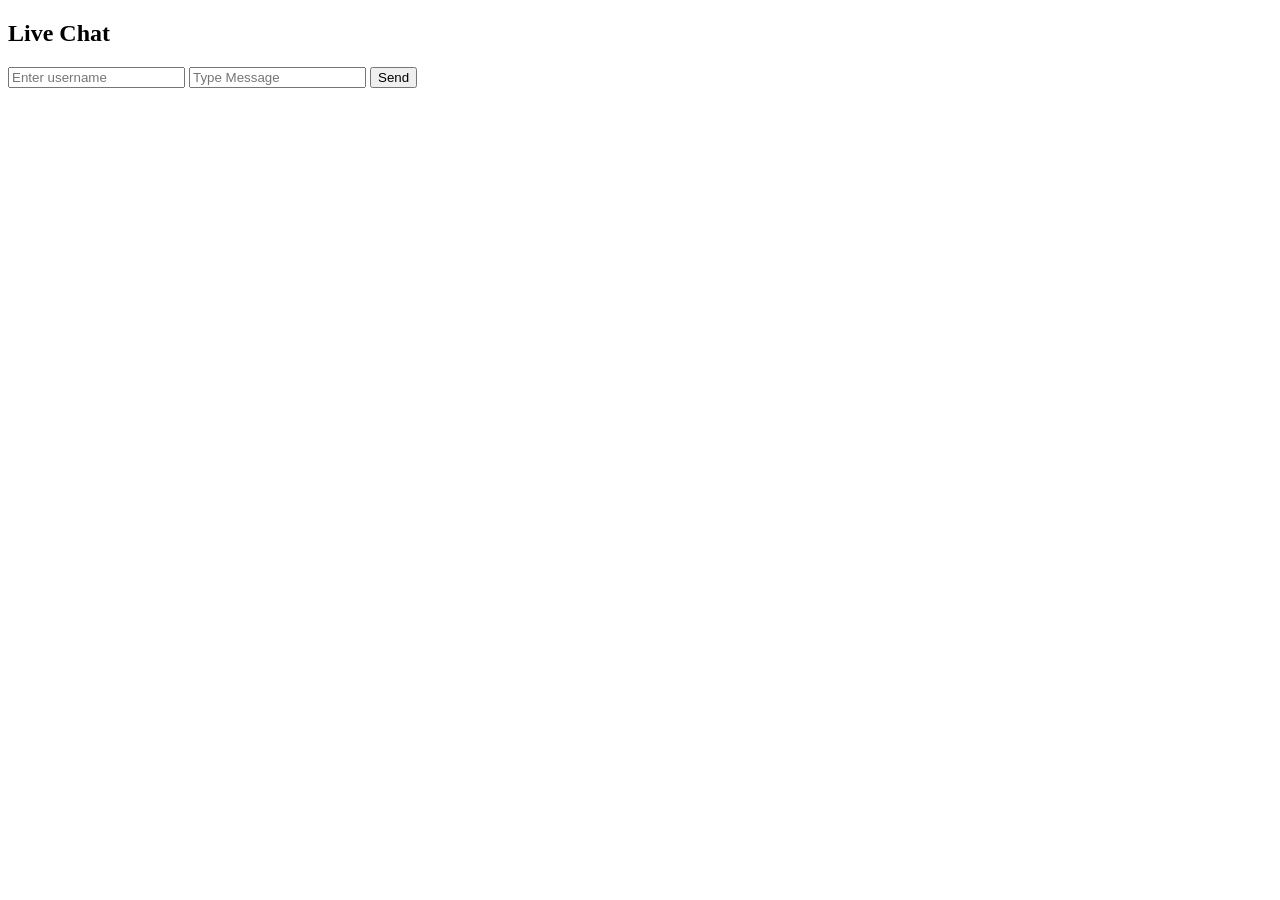
==== frontend/index.html @ 82d9e783 "websocket" ====
<!DOCTYPE html>
<html lang="en">

<head>
    <meta charset="UTF-8">
    <meta name="viewport" content="width=device-width, initial-scale=1.0">
    <title>Rupesh</title>
</head>

<body>

    <h2>Live Chat</h2>

    <input id="username" type="text" placeholder="Enter username">

    <input id="message" type="text" placeholder="Type Message">

    <button onclick="sendMessage()">Send</button>

    <p id="output"></p>

    <script src="script.js"></script>

</body>

</html>
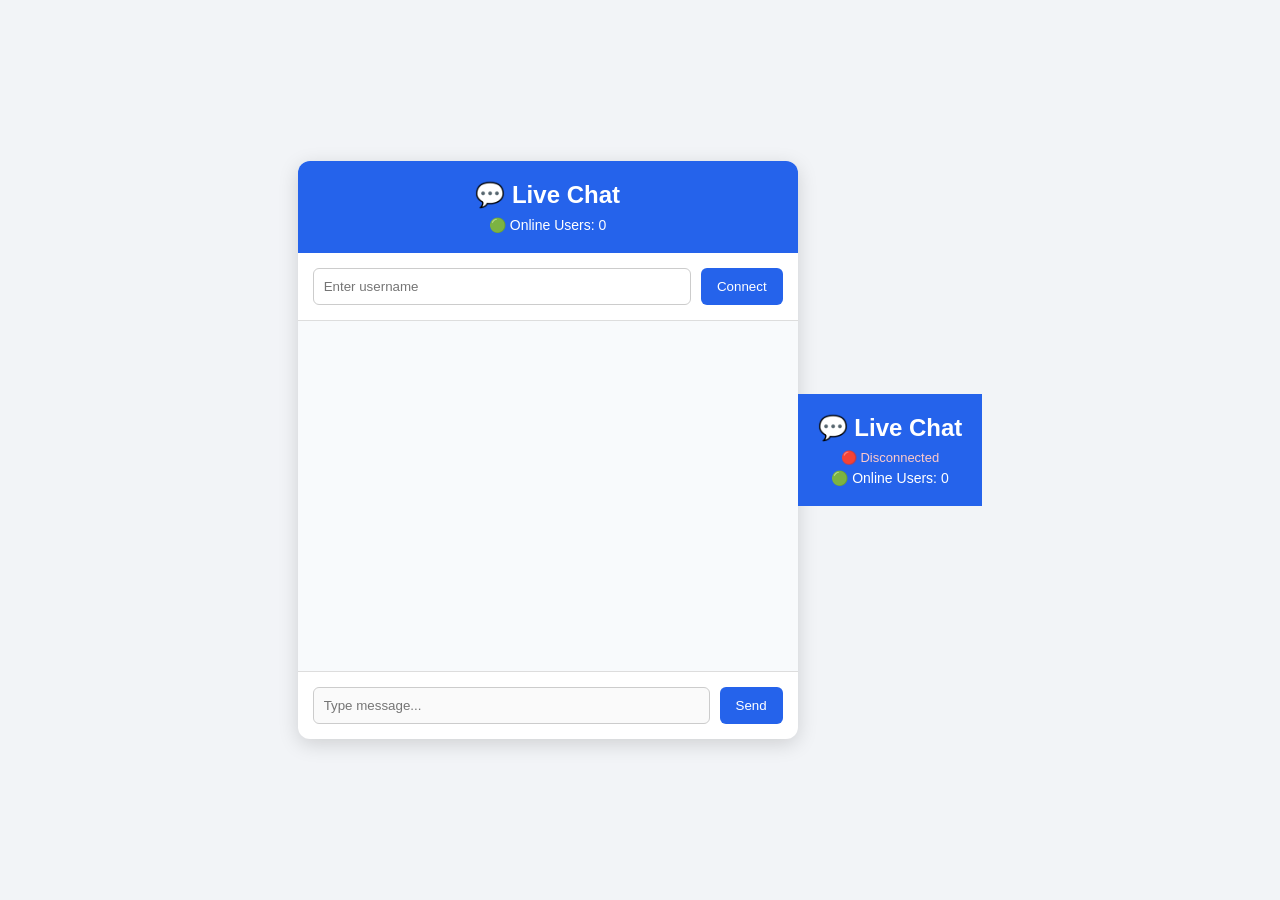
==== commit 24e031af: "websoct connected" ====
--- a/frontend/index.html
+++ b/frontend/index.html
@@ -2,22 +2,84 @@
 <html lang="en">
 
 <head>
+
     <meta charset="UTF-8">
+
     <meta name="viewport" content="width=device-width, initial-scale=1.0">
-    <title>Rupesh</title>
+
+    <title>Live Chat</title>
+
+    <link rel="stylesheet" href="style.css">
+
 </head>
 
 <body>
 
-    <h2>Live Chat</h2>
+    <div class="chat-container">
 
-    <input id="username" type="text" placeholder="Enter username">
+        <!-- Header -->
 
-    <input id="message" type="text" placeholder="Type Message">
+        <div class="chat-header">
 
-    <button onclick="sendMessage()">Send</button>
+            <h2>💬 Live Chat</h2>
 
-    <p id="output"></p>
+            <div class="online">
+                🟢 Online Users:
+                <span id="onlineUsers">0</span>
+            </div>
+
+        </div>
+
+
+        <!-- Username -->
+
+        <div class="user-section">
+
+            <input id="username" type="text" placeholder="Enter username">
+
+            <button id="connectButton" onclick="connect()">
+                Connect
+            </button>
+
+        </div>
+
+
+        <!-- Chat Messages -->
+
+        <div id="output" class="chat-area">
+
+        </div>
+
+
+        <!-- Message -->
+
+        <div class="message-section">
+
+            <input id="message" type="text" placeholder="Type message..." disabled>
+
+            <button id="sendButton" onclick="sendMessage()" disabled>
+                Send
+            </button>
+
+        </div>
+
+    </div>
+
+    <div class="chat-header">
+
+        <h2>💬 Live Chat</h2>
+
+        <div id="status" class="status disconnected">
+            🔴 Disconnected
+        </div>
+
+        <div class="online">
+            🟢 Online Users:
+            <span id="onlineUsers">0</span>
+        </div>
+
+    </div>
+
 
     <script src="script.js"></script>
 
--- a/frontend/style.css
+++ b/frontend/style.css
@@ -0,0 +1,127 @@
+* {
+    margin: 0;
+    padding: 0;
+    box-sizing: border-box;
+}
+
+body {
+    font-family: Arial, sans-serif;
+    background: #f2f4f7;
+
+    display: flex;
+    justify-content: center;
+    align-items: center;
+
+    min-height: 100vh;
+}
+
+.chat-container {
+    width: 500px;
+    background: white;
+
+    border-radius: 12px;
+    box-shadow: 0 5px 20px rgba(0, 0, 0, 0.15);
+
+    overflow: hidden;
+}
+
+/* Header */
+
+.chat-header {
+    background: #2563eb;
+    color: white;
+
+    padding: 20px;
+    text-align: center;
+}
+
+.chat-header h2 {
+    margin-bottom: 8px;
+}
+
+.online {
+    font-size: 14px;
+}
+
+/* User section */
+
+.user-section {
+    padding: 15px;
+
+    display: flex;
+    gap: 10px;
+
+    border-bottom: 1px solid #ddd;
+}
+
+.user-section input {
+    flex: 1;
+
+    padding: 10px;
+
+    border: 1px solid #ccc;
+    border-radius: 6px;
+}
+
+button {
+    padding: 10px 16px;
+
+    border: none;
+    border-radius: 6px;
+
+    background: #2563eb;
+    color: white;
+
+    cursor: pointer;
+}
+
+button:hover {
+    background: #1d4ed8;
+}
+
+/* Chat area */
+
+.chat-area {
+    height: 350px;
+
+    padding: 15px;
+
+    overflow-y: auto;
+
+    background: #f8fafc;
+}
+
+/* Message input */
+
+.message-section {
+    display: flex;
+    gap: 10px;
+
+    padding: 15px;
+
+    border-top: 1px solid #ddd;
+}
+
+.message-section input {
+    flex: 1;
+
+    padding: 10px;
+
+    border: 1px solid #ccc;
+    border-radius: 6px;
+}
+
+/* Connection status */
+
+.status {
+    font-size: 13px;
+    margin-bottom: 5px;
+}
+
+.status.connected {
+    color: #bbf7d0;
+}
+
+.status.disconnected {
+    color: #fecaca;
+}
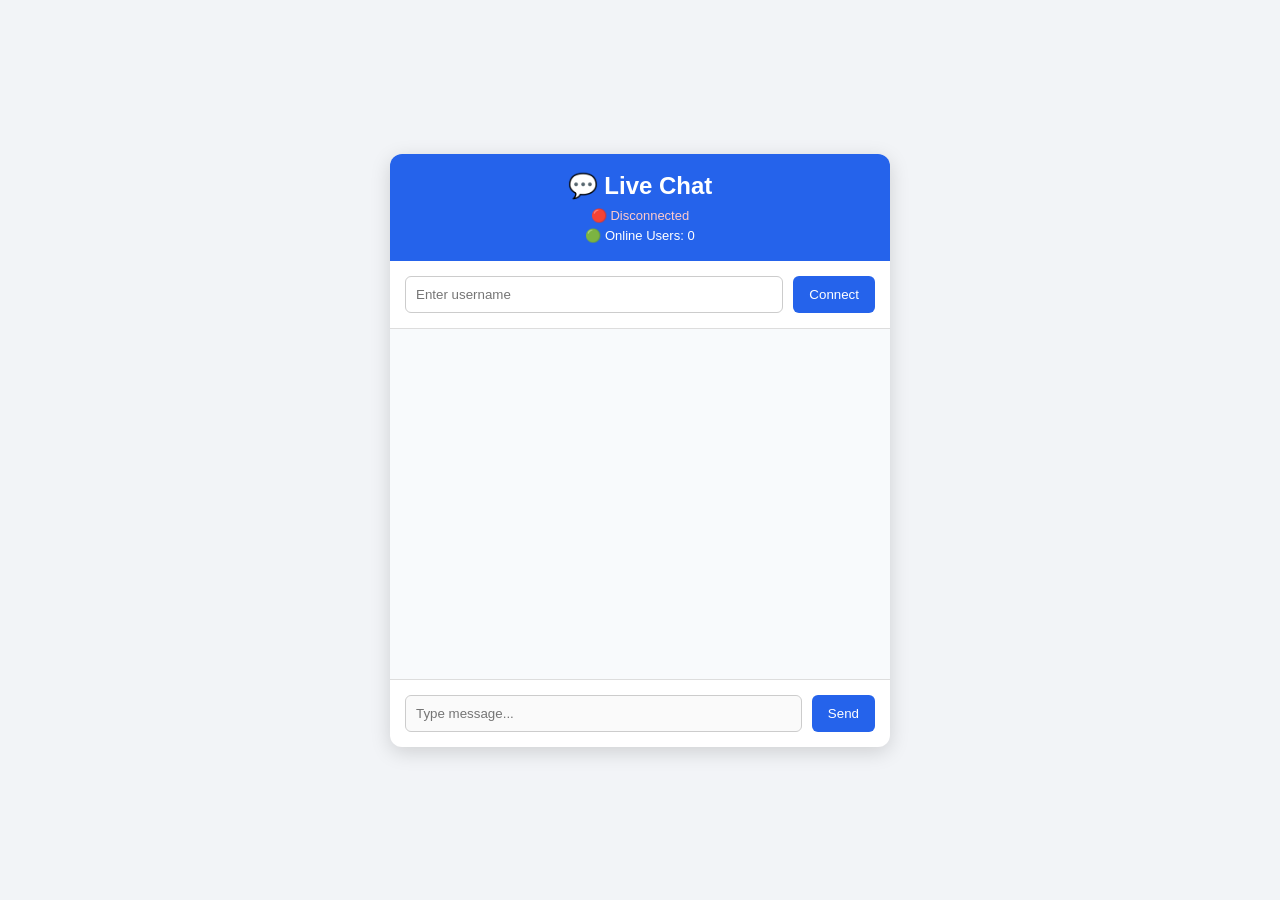
==== commit 4943bfc9: "websocket" ====
--- a/frontend/index.html
+++ b/frontend/index.html
@@ -13,15 +13,23 @@
 
 </head>
 
+
 <body>
 
     <div class="chat-container">
 
-        <!-- Header -->
+
+        <!-- =========================
+             Header
+        ========================== -->
 
         <div class="chat-header">
 
             <h2>💬 Live Chat</h2>
+
+            <div id="status" class="status disconnected">
+                🔴 Disconnected
+            </div>
 
             <div class="online">
                 🟢 Online Users:
@@ -31,57 +39,71 @@
         </div>
 
 
-        <!-- Username -->
+        <!-- =========================
+             Username Section
+        ========================== -->
 
         <div class="user-section">
 
-            <input id="username" type="text" placeholder="Enter username">
+            <input
+                id="username"
+                type="text"
+                placeholder="Enter username"
+            >
 
-            <button id="connectButton" onclick="connect()">
+            <button
+                id="connectButton"
+                onclick="connect()"
+            >
                 Connect
             </button>
 
         </div>
 
 
-        <!-- Chat Messages -->
+        <!-- =========================
+             Chat Area
+        ========================== -->
 
-        <div id="output" class="chat-area">
+        <div
+            id="output"
+            class="chat-area"
+        >
 
         </div>
 
 
-        <!-- Message -->
+        <!-- =========================
+             Message Section
+        ========================== -->
 
         <div class="message-section">
 
-            <input id="message" type="text" placeholder="Type message..." disabled>
+            <input
+                id="message"
+                type="text"
+                placeholder="Type message..."
+                disabled
+            >
 
-            <button id="sendButton" onclick="sendMessage()" disabled>
+            <button
+                id="sendButton"
+                onclick="sendMessage()"
+                disabled
+            >
                 Send
             </button>
 
         </div>
 
-    </div>
-
-    <div class="chat-header">
-
-        <h2>💬 Live Chat</h2>
-
-        <div id="status" class="status disconnected">
-            🔴 Disconnected
-        </div>
-
-        <div class="online">
-            🟢 Online Users:
-            <span id="onlineUsers">0</span>
-        </div>
 
     </div>
 
 
+    <!-- JavaScript -->
+
     <script src="script.js"></script>
+
 
 </body>
 
--- a/frontend/style.css
+++ b/frontend/style.css
@@ -30,8 +30,7 @@
 .chat-header {
     background: #2563eb;
     color: white;
-
-    padding: 20px;
+    padding: 18px;
     text-align: center;
 }
 
@@ -39,8 +38,21 @@
     margin-bottom: 8px;
 }
 
+.status {
+    font-size: 13px;
+    margin-bottom: 6px;
+}
+
+.status.connected {
+    color: #bbf7d0;
+}
+
+.status.disconnected {
+    color: #fecaca;
+}
+
 .online {
-    font-size: 14px;
+    font-size: 13px;
 }
 
 /* User section */
